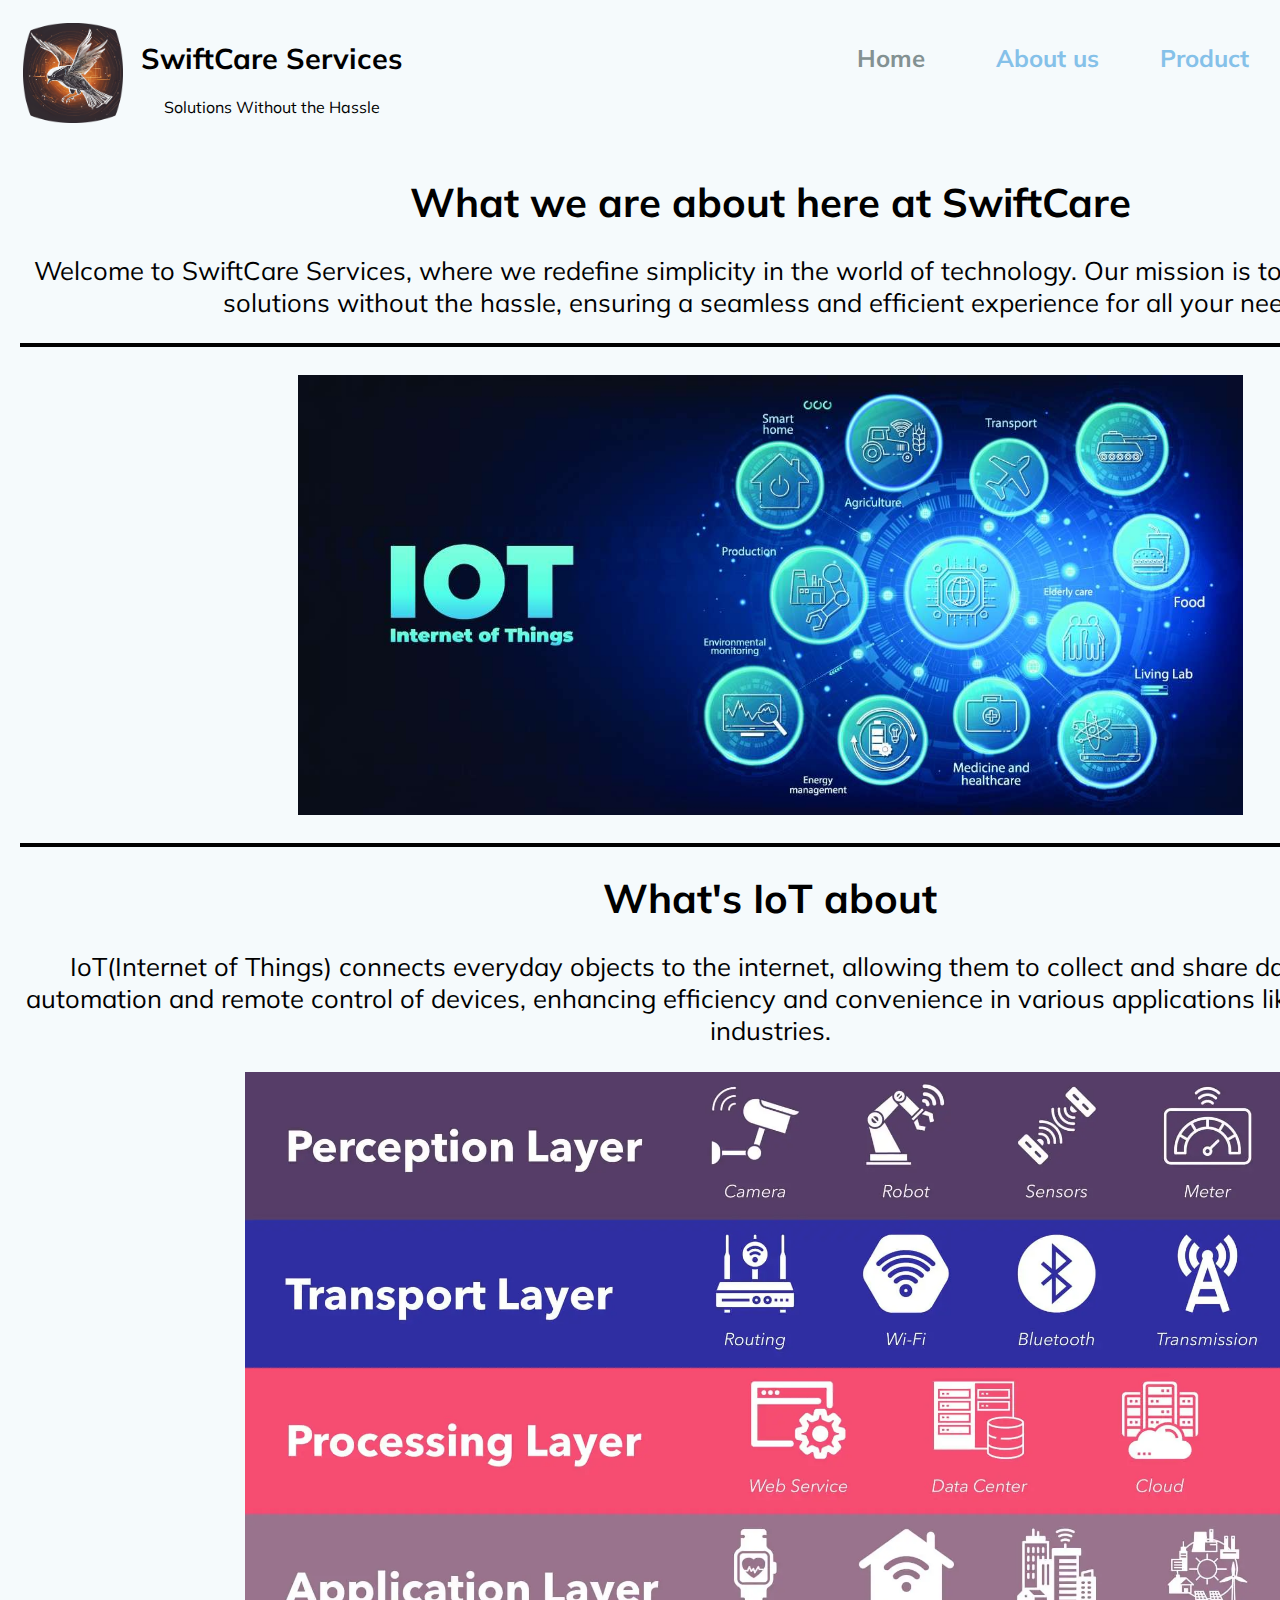
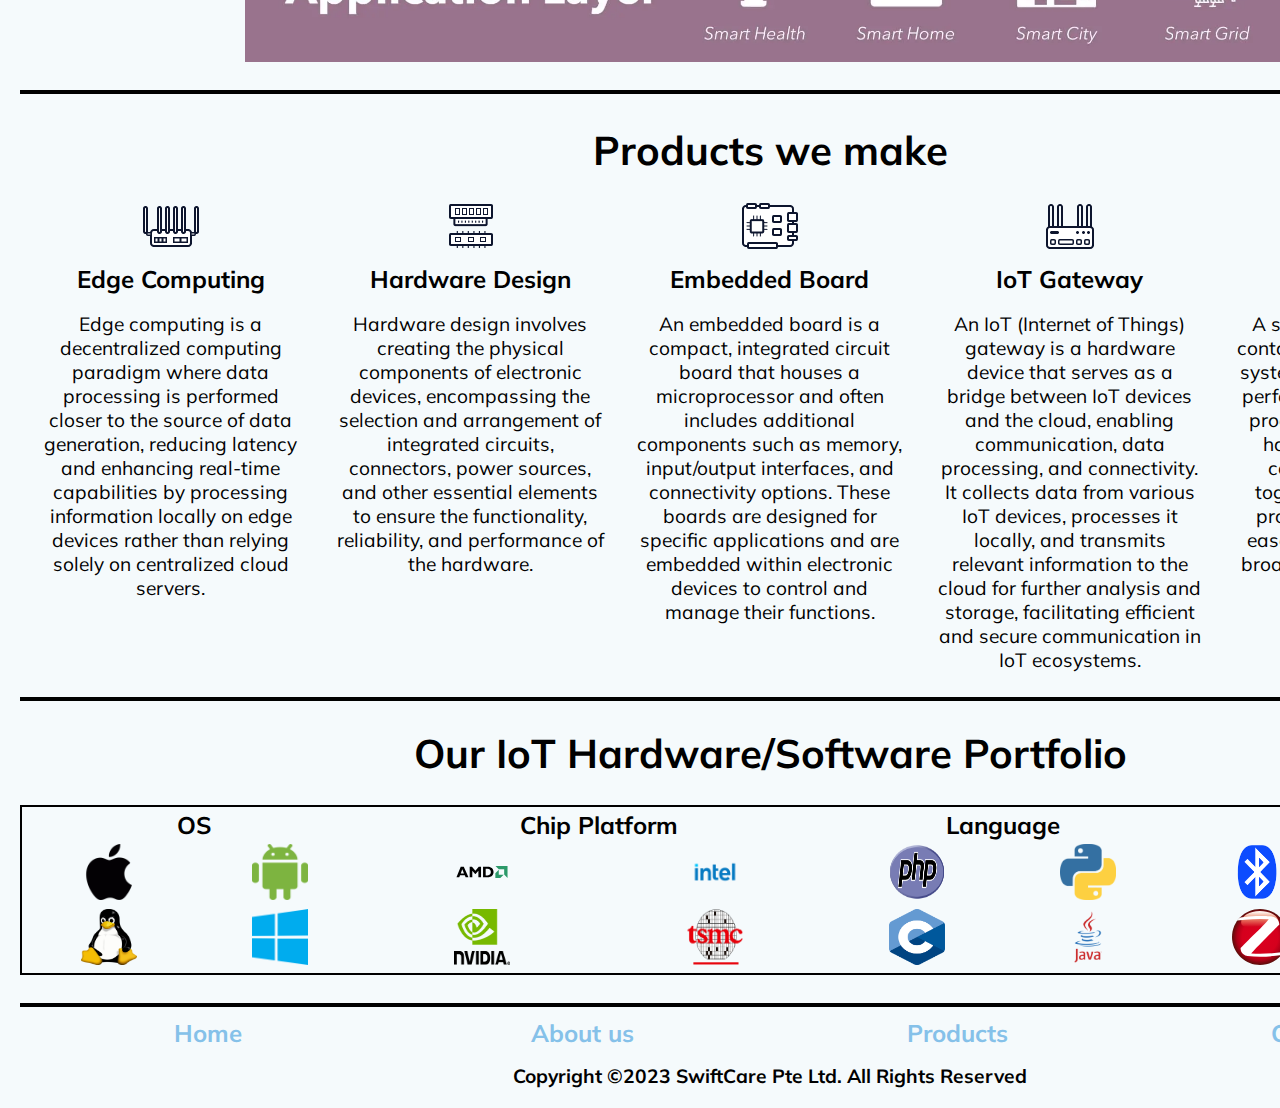
==== index.html @ b0725f10 "Add files via upload" ====
<!DOCTYPE html>
<html lang="en">
<head>
	<title>Home | SwiftCare Services Pte Ltd</title>
	<meta charset=UTF-8>
	<meta name="viewport" content="width=device-width, initial-scale=1.0">
	<link rel="stylesheet" href="https://fonts.googleapis.com/css?family=Mulish">
	<link rel="icon" type="image/x-icon" href="Images/logo:footer/swiftcare-logo.png">
	<link rel="stylesheet" href="stylesheet.css">
	<style>
		/* start */
		div.a{
			text-align: center;
		}
		h1.a{
			font-size: 250%;
			font-weight: bolder;
		}
		p.a{
			font-size: 160%; 
		}
		/* end */
		
		/* start */
		img.img{
			width: 63%;
			display: block;
			margin-left: auto;
			margin-right: auto;
		}
		/* end */
		
		/* start */
		div.b{
			text-align: center;
		}
		h1.b{
			font-size: 250%;
		}
		p.b{
			font-size: 160%; 
		}
		img.b{
			width: 70%;
			display: block;
			margin-left: auto;
			margin-right: auto;
		}
		/* end */
		
		/* start */
		table.c{
			align-content: center;
			width: 100%;
		}
		th.c1{
			font-size: 250%;
			padding-bottom: 20px;
		}
		th.c{
			font-size: 150%;
		}
		td.c{
			font-size: 120%;	
			width: 20%;
			padding: 15px;
			text-align: center;
			vertical-align: sub;
		}
		/* end */
		
		/* start */
		h1.d{
			font-size: 250%;
			text-align: center;
		}
		table.d{
			text-align: center;
			width: 100%;
			border: 2px solid black;
		}
		th.d{
			font-size: 150%;
		}
		td.d{
			font-size: 130%;	
		}
		img.d{
			width: 56px;
			height: 56px;
		}
		/* end */
	</style>
</head>
<body>
	<header>
		<table class="header2">
			<tr>
				<th rowspan="2"><img class="header2" src="Images/logo:footer/swiftcare-logo.png" alt="Swiftcare logo"> </th>
				<th class="header2">SwiftCare Services</th>
				<th class="spacer"></th>
				<th class="header1"><a class="header1" href="index.html" style="color: #839192">Home</a></th>
				<th class="header1"><a class="header1" href="aboutus.html">About us</a></th>
				<th class="header1"><a class="header1" href="products.html">Product</a></th>
				<th class="header1"><a class="header1" href="contactus.html">Contact us</a></th>
			</tr>
			<tr>
				<td class="header2">Solutions Without the Hassle</td>
				<td colspan="5" class="header2"><br></td>
			</tr>
		</table>
	</header>
	<br>
	<div class="a">
		<h1 class="a">What we are about here at SwiftCare</h1>
		<p class="a">Welcome to SwiftCare Services, where we redefine simplicity in the world of technology. Our mission is to provide innovative solutions without the hassle, ensuring a seamless and efficient experience for all your needs.</p>
	</div>
	<hr><br>
	<div class="img">
		<img class="img" src="Images/index/IOT-1.jpg" alt="IoT digram">
	</div>
	<br><hr>
	<div class="b">
		<h1 class="b">What's IoT about</h1>
			<p class="b">IoT(Internet of Things) connects everyday objects to the internet, allowing them to collect and share data. This enables automation and remote control of devices, enhancing efficiency and convenience in various applications like smart homes and industries.</p>
			<img class="b" src="Images/index/IoT-Structure.webp" alt="IOT Structure">
	</div>
	<br><hr><br>
	<div class="c">
		<table class="c">
			<tr>
				<th class="c1" colspan="5">Products we make</th>
			</tr>
			<tr>
				<th class="c"><img src="Images/index/edge-computing-icon.png" alt="edge-computing"></th>
				<th class="c"><img src="Images/index/hardware-design-icon.png" alt="hardware-design"></th>
				<th class="c"><img src="Images/index/embedded-board-icon.png" alt="icon-embedded-board"></th>
				<th class="c"><img src="Images/index/iot-gateway-icon.png" alt="icon-iot-gateway"></th>
				<th class="c"><img src="Images/index/soms-icon.png" alt="icon-soms"></th>
			</tr>
			<tr>
				<th class="c">Edge Computing</th>
				<th class="c">Hardware Design</th>
				<th class="c">Embedded Board</th>
				<th class="c">IoT Gateway</th>
				<th class="c">System Module</th>
			</tr>
			<tr>
				<td class="c">Edge computing is a decentralized computing paradigm where data processing is performed closer to the source of data generation, reducing latency and enhancing real-time capabilities by processing information locally on edge devices rather than relying solely on centralized cloud servers.</td>
				<td class="c">Hardware design involves creating the physical components of electronic devices, encompassing the selection and arrangement of integrated circuits, connectors, power sources, and other essential elements to ensure the functionality, reliability, and performance of the hardware.</td>
				<td class="c">An embedded board is a compact, integrated circuit board that houses a microprocessor and often includes additional components such as memory, input/output interfaces, and connectivity options. These boards are designed for specific applications and are embedded within electronic devices to control and manage their functions.</td>
				<td class="c">An IoT (Internet of Things) gateway is a hardware device that serves as a bridge between IoT devices and the cloud, enabling communication, data processing, and connectivity. It collects data from various IoT devices, processes it locally, and transmits relevant information to the cloud for further analysis and storage, facilitating efficient and secure communication in IoT ecosystems.</td>
				<td class="c">A system module is a self-contained unit within a larger system, typically designed to perform specific functions or processes. It often includes hardware and software components that work together to execute tasks, providing modularity and ease of integration within a broader system architecture.</td>
			</tr>
		</table>
	</div>
	<hr>
	<div class="d">
		<h1 class="d">Our IoT Hardware/Software Portfolio</h1>
		<table class="d">
			<tr>
				<th class="d" colspan="2">OS</th>
				<th class="d" colspan="2">Chip Platform</th>
				<th class="d" colspan="2">Language</th>
				<th class="d" colspan="2">Protocols</th>
			</tr>
			<tr>
				<td class="d"><img class="d" src="Images/index/apple-os.png" alt="Apple logo"></td>
				<td class="d"><img class="d" src="Images/index/android-os.png" alt="Android logo"></td>
				<td class="d"><img class="d" src="Images/index/amd-logo.svg" alt="AMD logo"></td>
				<td class="d"><img class="d" src="Images/index/intel-logo.png" alt="Intel Logo"></td>
				<td class="d"><img class="d" src="Images/index/PHP-logo.png" alt="PHP Logs"></td>
				<td class="d"><img class="d" src="Images/index/python-logo.png" alt="Python Logo"></td>
				<td class="d"><img class="d" src="Images/index/bluetooth-logo.png" alt="Bluetooth logo"></td>
				<td class="d"><img class="d" src="Images/index/z-wave-logo.png" alt="Z-Wave logo"></td>
			</tr>
			<tr>
				<td class="d"><img class="d" src="Images/index/linux-os.png" alt="Linux Logo"></td>
				<td class="d"><img class="d" src="Images/index/windows-os.png" alt="Window Logo"></td>
				<td class="d"><img class="d" src="Images/index/Nvidia-logo.png" alt="Nvidia Logo"></td>
				<td class="d"><img class="d" src="Images/index/tsmc-logo.png" alt="TSMC Logo"></td>
				<td class="d"><img class="d" src="Images/index/C-Logo.png" alt="C Logo"></td>
				<td class="d"><img class="d" src="Images/index/java-logo.png" alt="Java Logo"></td>
				<td class="d"><img class="d" src="Images/index/zigbee-logo.svg" alt="Zigbee Logo"></td>
				<td class="d"><img class="d" src="Images/index/mqtt-logo.png" alt="MQTT Logo"></td>
			</tr>
		</table>
	</div>
	<br><hr>
	<footer>
		<table class="footer">
			<tr>
				<th class="footer"><a class="header1" href="index.html">Home</a></th>
				<th class="footer"><a class="header1" href="aboutus.html">About us</a></th>
				<th class="footer"><a class="header1" href="products.html">Products</a></th>
				<th class="footer"><a class="header1" href="contactus.html">Contact us</a></th>
			</tr>
		</table>
		<h1 class="footer">Copyright ©2023 SwiftCare Pte Ltd. All Rights Reserved</h1>
	</footer>
</body>
</html>
---- stylesheet.css ----
/* start */
* {
	box-sizing: border-box;
	font-family: "Mulish";
	color: black;  
}
/* end */

/* start */
body {
	background-color: #f5fafc;
	margin: 20px;
	width:1500px;
}
/* end */

/* start */
hr{
	border: 2px solid black
}
/* end */

/* start */
a:link,a:visited,a:hover,a:active{
	text-decoration: none;
	}
/* end */

table,th,td{
	border: 1px  black;
}

/* header start */
th.spacer{
	width: 29%;
}
th.header1{
	font-size: 150%;
	padding: 10px;
	width: 11%;
}
a.header1{
	color: #85C1E9;
}
a.header1:hover{
	color: #839192;
}
table.header2{
	text-align: center;
	vertical-align: top;
}
th.header2{
	font-size: 180%;
	font-weight: bolder;
}
td.header2{
	font-size: 100%;
	vertical-align: super;
}
img.header2{
	height: 100px;
}
th.header2,td.header2{
	padding-left: 15px;
}
/* header end */

/* footer start */
footer{
	width: 100%;
}
table.footer{
	text-align: center;
	width: 100%;
}
th.footer{
	font-size: 150%;
	width: 25%;
}
h1.footer{
	font-size: 120%;	
	text-align: center;

}
/* footer end */
@media only screen and (max-width: 600px) {
			header,div,footer,img,table {
				width: 100%;
			}
		}
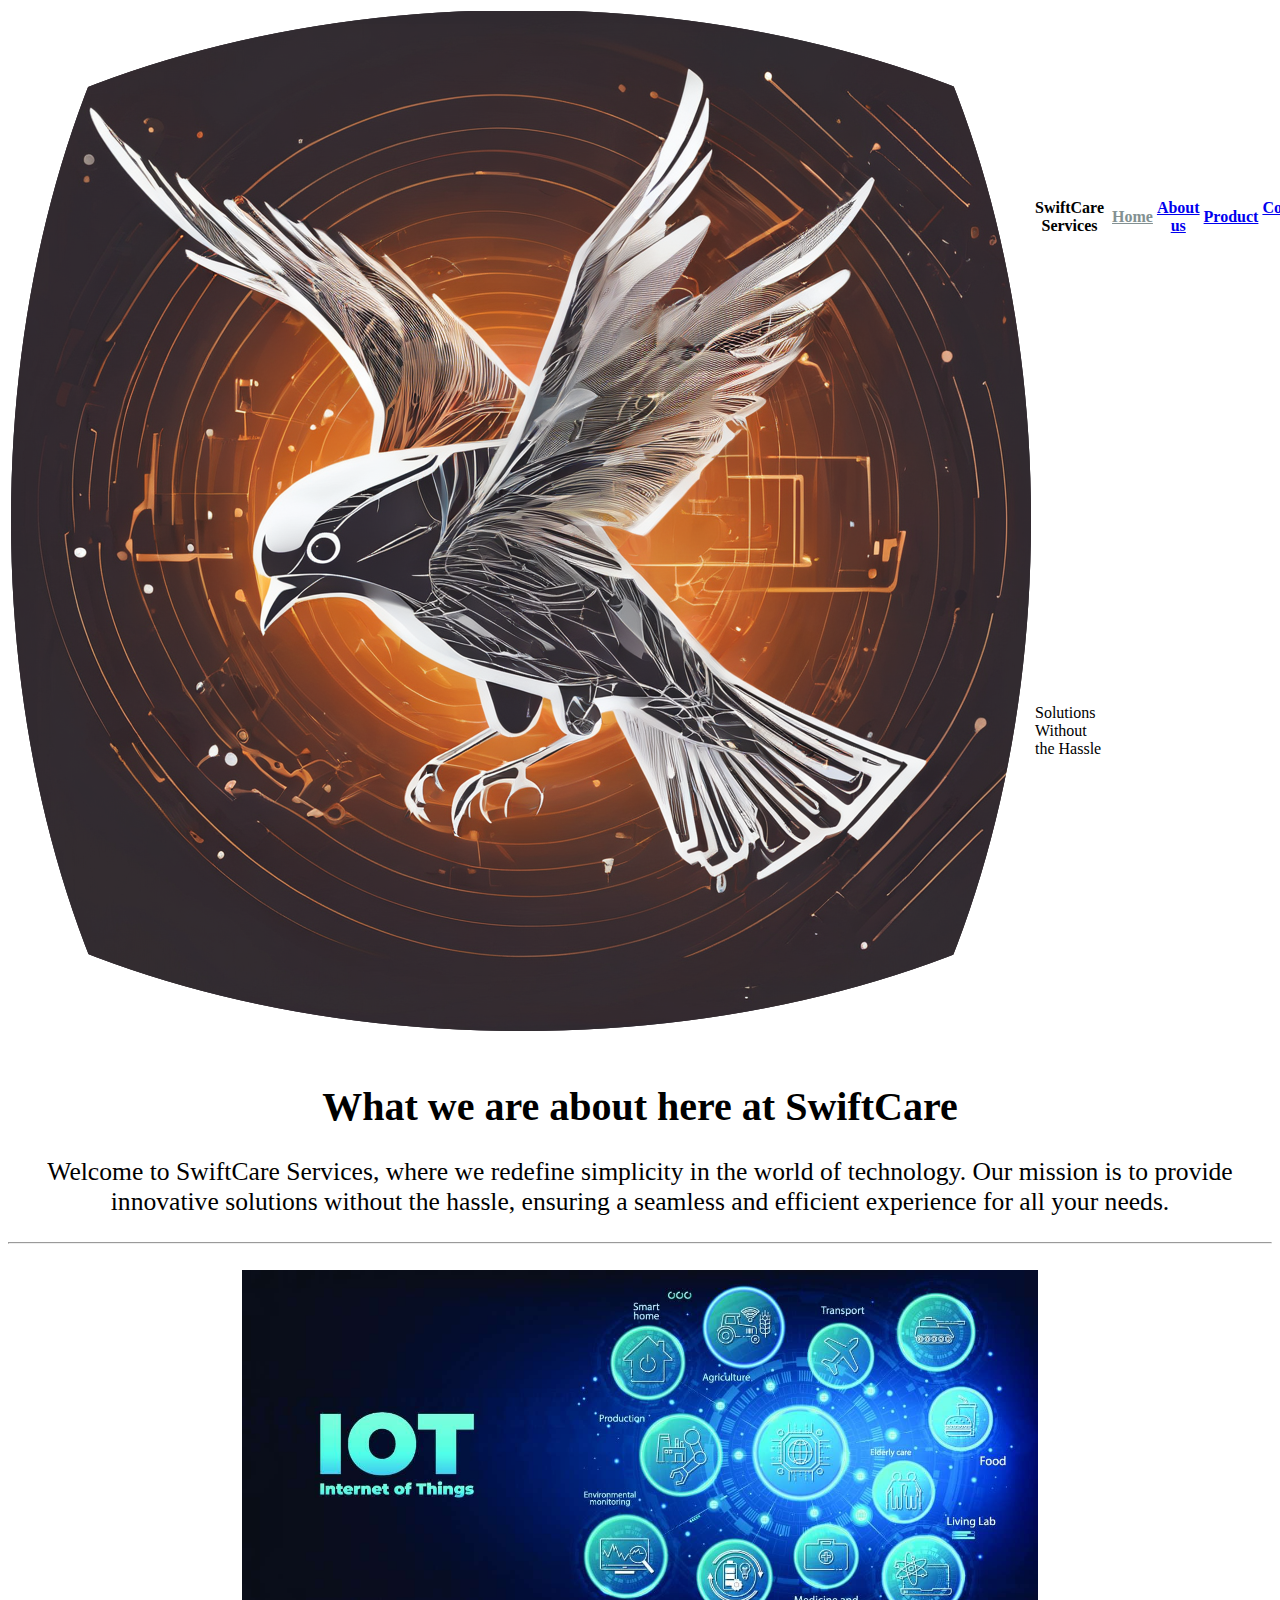
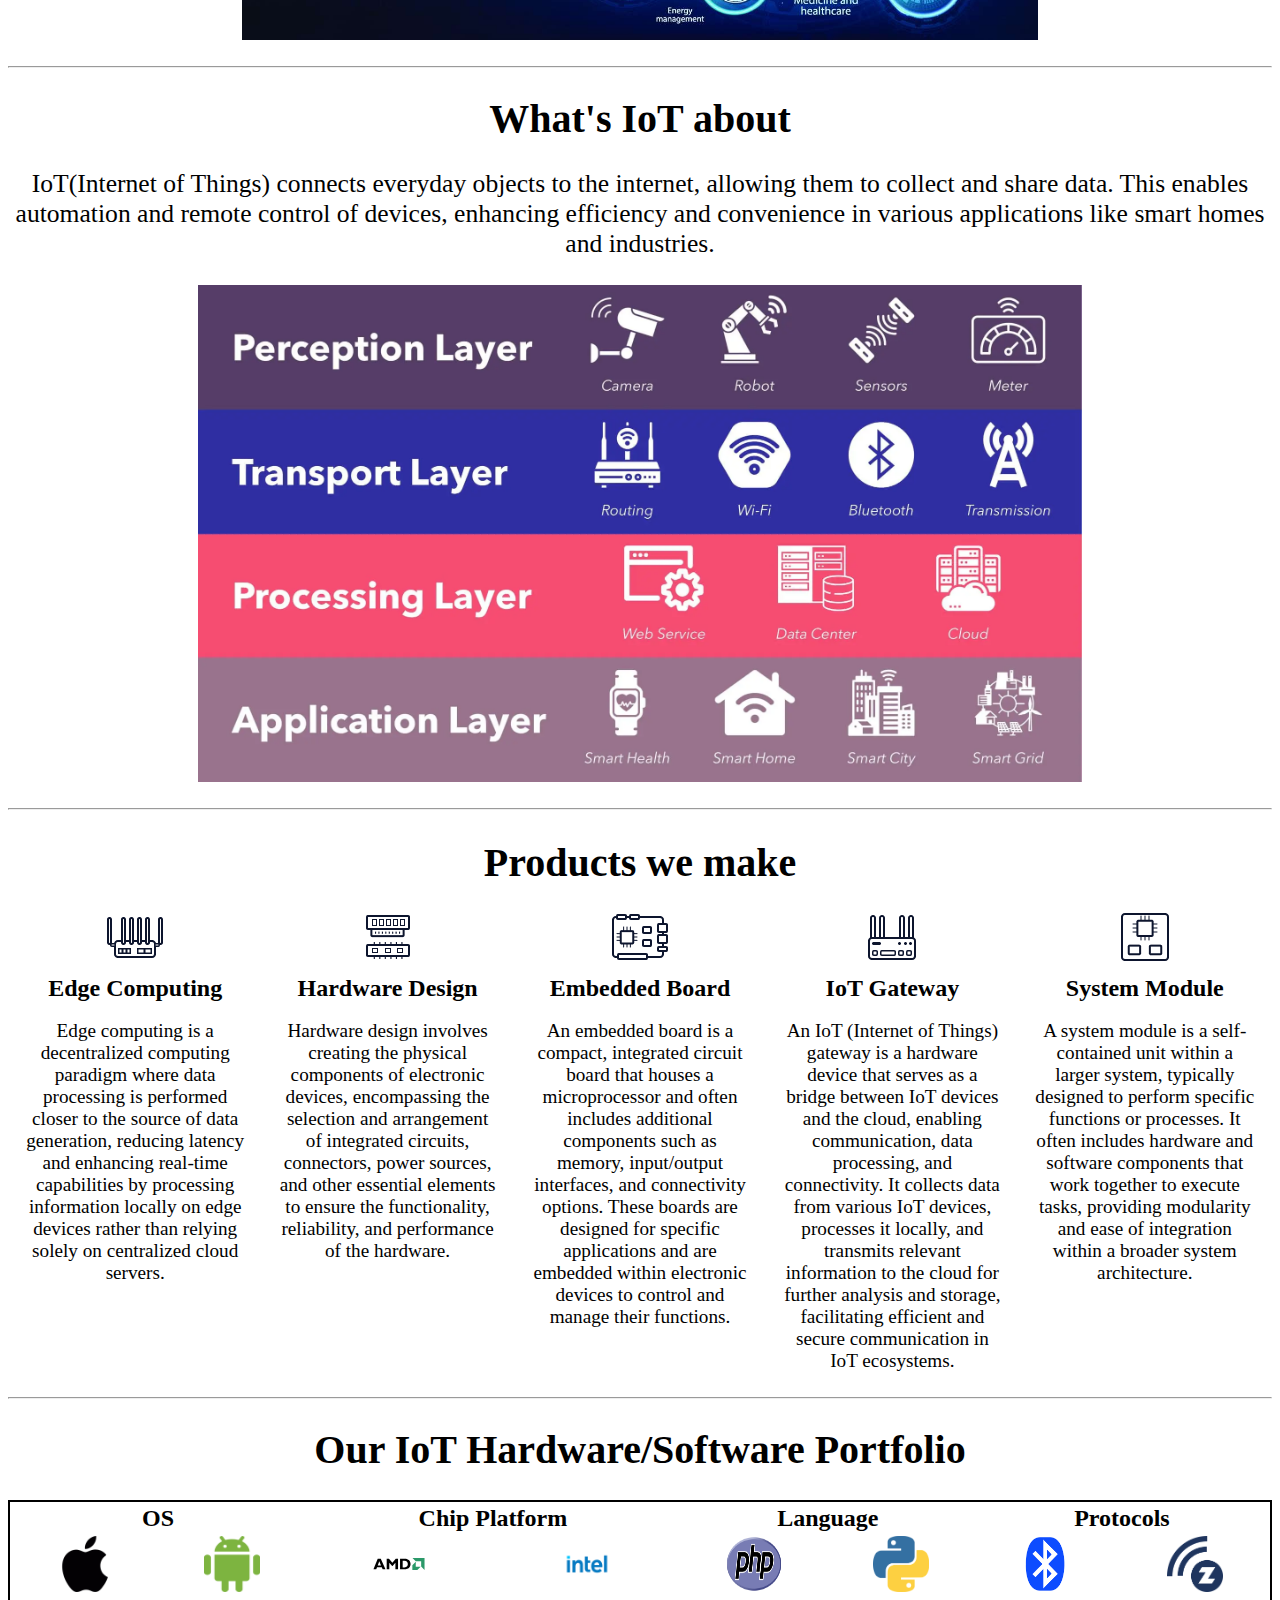
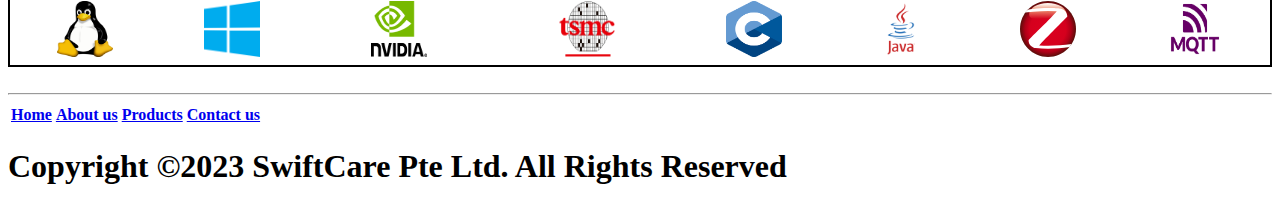
==== commit 722c0794: "Update index.html" ====
--- a/index.html
+++ b/index.html
@@ -6,7 +6,7 @@
 	<meta name="viewport" content="width=device-width, initial-scale=1.0">
 	<link rel="stylesheet" href="https://fonts.googleapis.com/css?family=Mulish">
 	<link rel="icon" type="image/x-icon" href="Images/logo:footer/swiftcare-logo.png">
-	<link rel="stylesheet" href="stylesheet.css">
+	<link rel="stylesheet" href="style.css">
 	<style>
 		/* start */
 		div.a{
@@ -199,4 +199,4 @@
 		<h1 class="footer">Copyright ©2023 SwiftCare Pte Ltd. All Rights Reserved</h1>
 	</footer>
 </body>
-</html>+</html>
